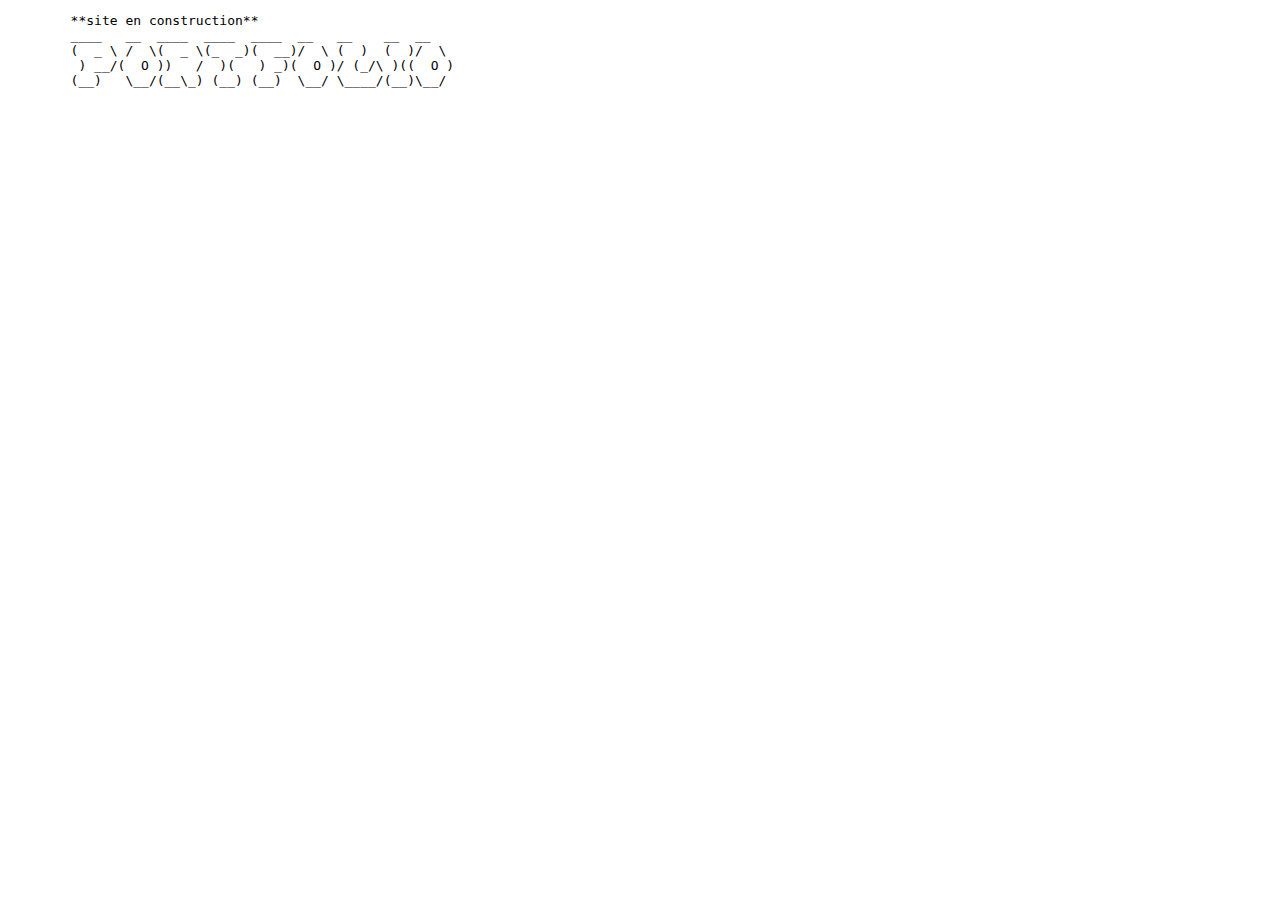
==== index.html @ 84d68420 "Rename github.html to index.html" ====
<!DOCTYPE html>
<html lang="en">
<head>
    <meta charset="UTF-8">
    <meta name="viewport" content="width=device-width, initial-scale=1.0">
    <title>Sarah-B-Evain</title>
</head>
<body>
    <pre>
        **site en construction**
        ____   __  ____  ____  ____  __   __    __  __  
        (  _ \ /  \(  _ \(_  _)(  __)/  \ (  )  (  )/  \ 
         ) __/(  O ))   /  )(   ) _)(  O )/ (_/\ )((  O )
        (__)   \__/(__\_) (__) (__)  \__/ \____/(__)\__/ 
    </pre>
    
</body>
</html>
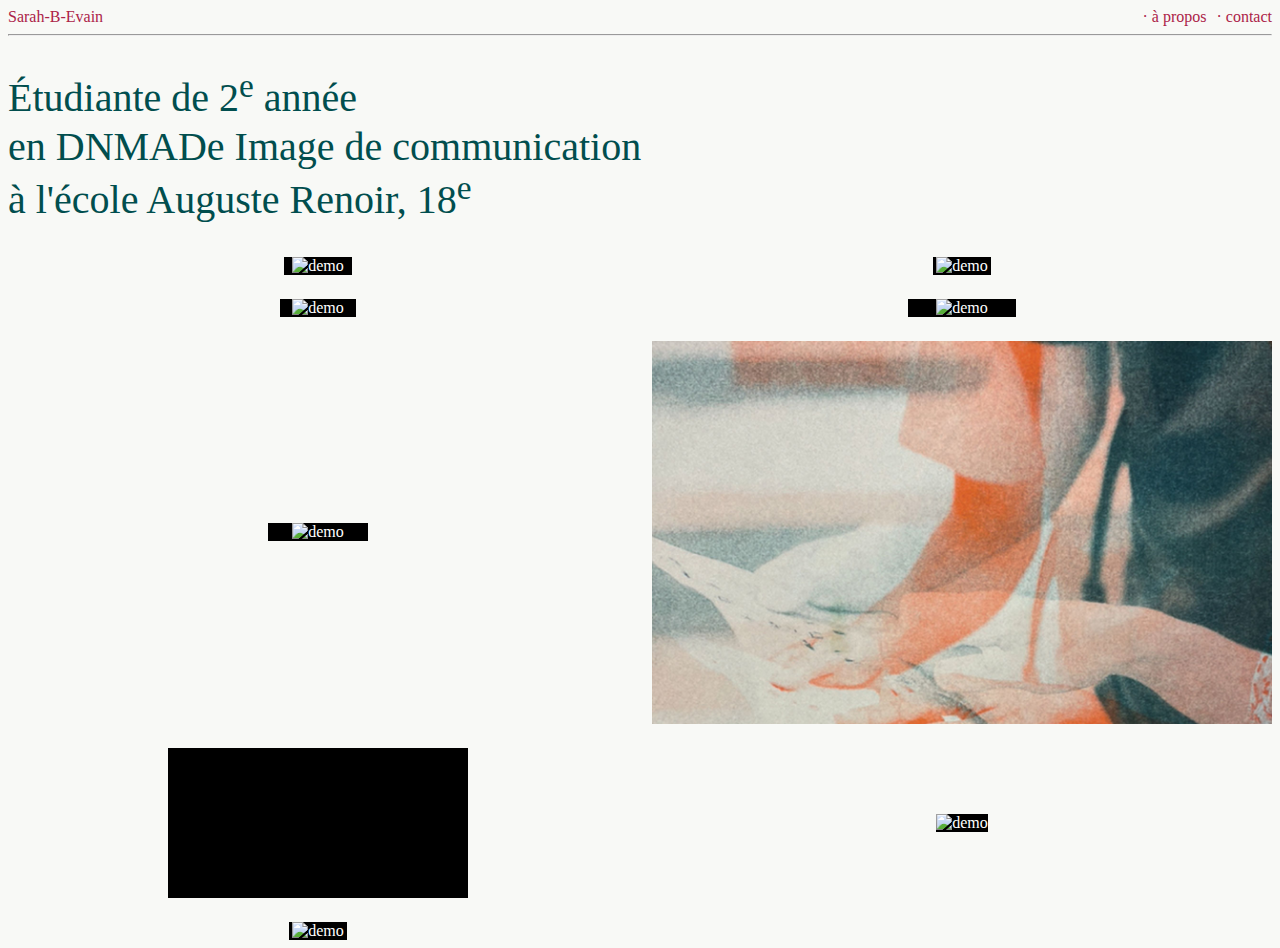
==== commit 14632446: "V1" ====
--- a/index.html
+++ b/index.html
@@ -1,18 +1,80 @@
 <!DOCTYPE html>
-<html lang="en">
+<html lang="fr">
+
 <head>
     <meta charset="UTF-8">
     <meta name="viewport" content="width=device-width, initial-scale=1.0">
-    <title>Sarah-B-Evain</title>
+    <title>Sarah-B-Evain Portfolio</title>
+    <link rel="stylesheet" href="style.css" <link rel="preconnect" href="https://fonts.googleapis.com">
+    <link rel="preconnect" href="https://fonts.gstatic.com" crossorigin>
+    <link href="https://fonts.googleapis.com/css2?family=Libre+Caslon+Display&display=swap" rel="stylesheet">
+    <link href="https://db.onlinewebfonts.com/c/116af611cbcd9e4bada60b4e700430c1?family=Avenir+Light" rel="stylesheet">
+
 </head>
-<body>
-    <pre>
-        **site en construction**
-        ____   __  ____  ____  ____  __   __    __  __  
-        (  _ \ /  \(  _ \(_  _)(  __)/  \ (  )  (  )/  \ 
-         ) __/(  O ))   /  )(   ) _)(  O )/ (_/\ )((  O )
-        (__)   \__/(__\_) (__) (__)  \__/ \____/(__)\__/ 
-    </pre>
-    
+
+<body class="home">
+
+    <header class="header">
+        <a href="/">Sarah-B-Evain</a>
+        <a href="page1.html">· à propos</a>
+        <a href="page2.html">· contact</a>
+    </header>
+
+    <hr>
+
+    <h2>
+        Étudiante de 2<sup>e</sup> année <BR> en DNMADe Image de communication <BR> à l'école Auguste Renoir, 18<sup>e</sup>    
+    </h2>
+
+
+
+
+    <!-- <hr align="center width"="100"> -->
+
+    <div class="grid">
+        <a href="VICE_VERSA.html">
+            <img src="VICE_INTRO_1.jpg" alt="demo">
+            <span>Vice Versa</span>
+        </a>
+
+        <a href="CHOCOLAT.html">
+            <img src="CHOCOLAT_INTRO.jpg" alt="demo">
+            <span>Chocolat</span>
+        </a>
+
+        <a href="BEATMAKERS.html">
+            <img src="CHOCOLAT_INTRO.jpg" alt="demo">
+            <span>Beatmakers</span>
+
+        </a>
+        <a href="URGENCE.html">
+            <img src="CHOCOLAT_INTRO.jpg" alt="demo">
+            <span>Urgence Fanzine</span>
+        </a>
+        <a href="#">
+            <img src="" alt="demo">
+            <span>Sem Paysagiste</span>
+        </a>
+        <a href="#">
+            <img src="img/PHOTO_7.jpg" alt="demo">
+            <span>Log Off</span>
+        </a>
+        <a href="#" class="m a-img-txt">
+            <video src="img/FLEUR_VIDEO.mp4" autoplay muted></video>
+            <span>WorkShop</span>
+        </a>
+        <a href="FOCUS.html">
+            <img src="FOCUS_INTRO.jpg" alt="demo">
+            <span>Focus</span>
+        </a>
+        <a href="GESTE.html">
+            <img src="GEST_INTRO.jpg" alt="demo">
+            <span>Le Geste</span>
+        </a>
+
+
+
+    </div>
 </body>
-</html>
+
+</html>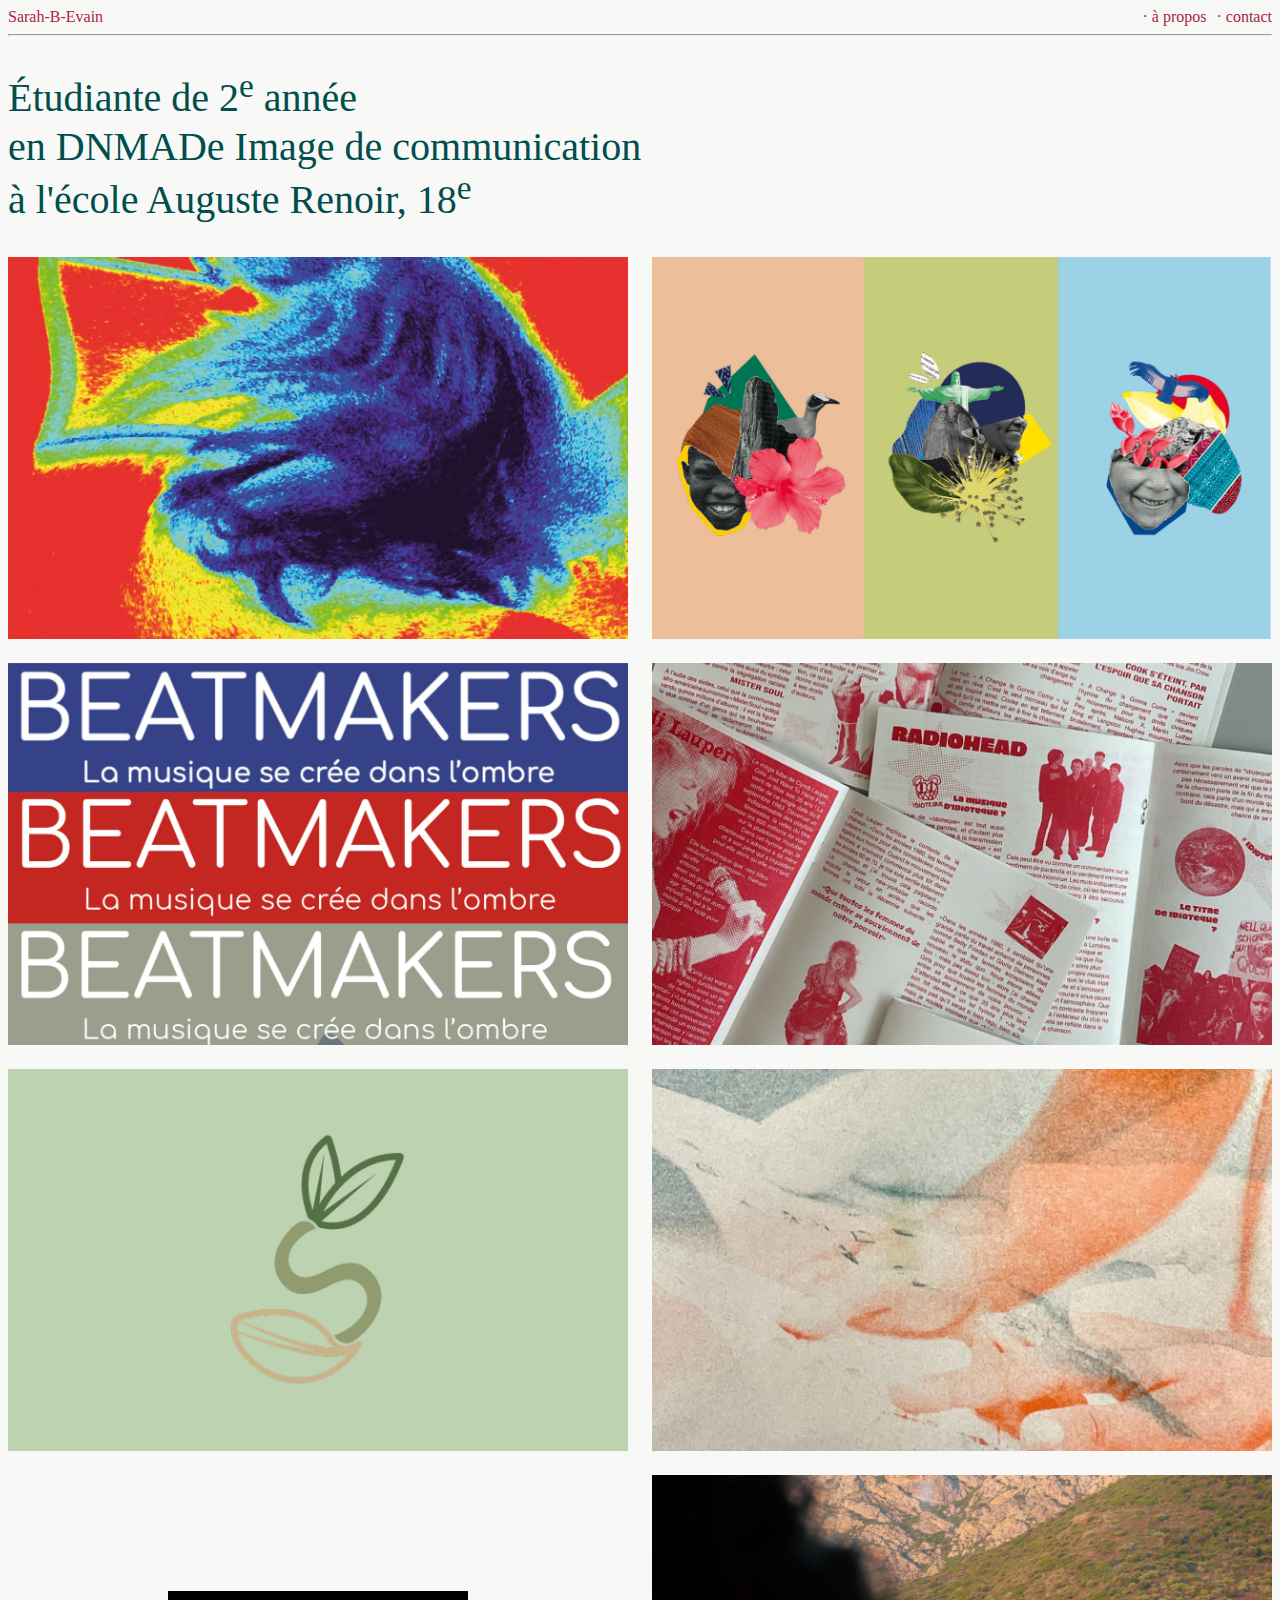
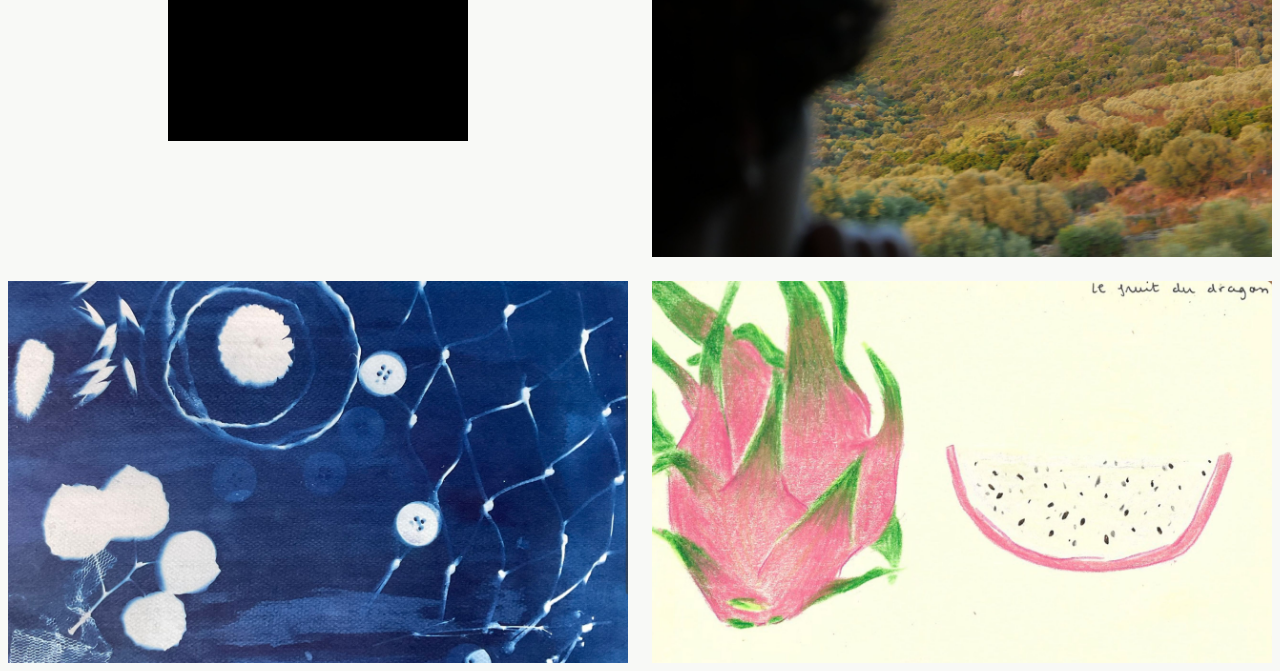
==== commit a1f612e6: "vf" ====
--- a/index.html
+++ b/index.html
@@ -33,44 +33,51 @@
 
     <div class="grid">
         <a href="VICE_VERSA.html">
-            <img src="VICE_INTRO_1.jpg" alt="demo">
+            <img src="VICE_I.jpg" alt="demo">
             <span>Vice Versa</span>
         </a>
 
         <a href="CHOCOLAT.html">
-            <img src="CHOCOLAT_INTRO.jpg" alt="demo">
+            <img src="VICE_II.jpg" alt="demo">
             <span>Chocolat</span>
         </a>
 
         <a href="BEATMAKERS.html">
-            <img src="CHOCOLAT_INTRO.jpg" alt="demo">
+            <img src="VICE_III.jpg" alt="demo">
             <span>Beatmakers</span>
 
         </a>
         <a href="URGENCE.html">
-            <img src="CHOCOLAT_INTRO.jpg" alt="demo">
+            <img src="VICE_IIII.jpg" alt="demo">
             <span>Urgence Fanzine</span>
         </a>
         <a href="#">
-            <img src="" alt="demo">
+            <img src="VICE_IIIII.jpg" alt="demo">
             <span>Sem Paysagiste</span>
         </a>
         <a href="#">
-            <img src="img/PHOTO_7.jpg" alt="demo">
+            <img src="VICE_IIIIII.jpg" alt="demo">
             <span>Log Off</span>
         </a>
         <a href="#" class="m a-img-txt">
-            <video src="img/FLEUR_VIDEO.mp4" autoplay muted></video>
+            <video src="img/FLEUR_VIDEO.mp4" autoplay muted loop></video>
             <span>WorkShop</span>
         </a>
         <a href="FOCUS.html">
-            <img src="FOCUS_INTRO.jpg" alt="demo">
+            <img src="VICE_IIIIIII.jpg" alt="demo">
             <span>Focus</span>
         </a>
         <a href="GESTE.html">
-            <img src="GEST_INTRO.jpg" alt="demo">
+            <img src="VICE_IIIIIIII.jpg" alt="demo">
             <span>Le Geste</span>
         </a>
+
+        <a href="#">
+            <img src="VICE_IIIIIIIII.jpg" alt="demo">
+            <span>Collection</span>
+        </a>
+
+
 
 
 
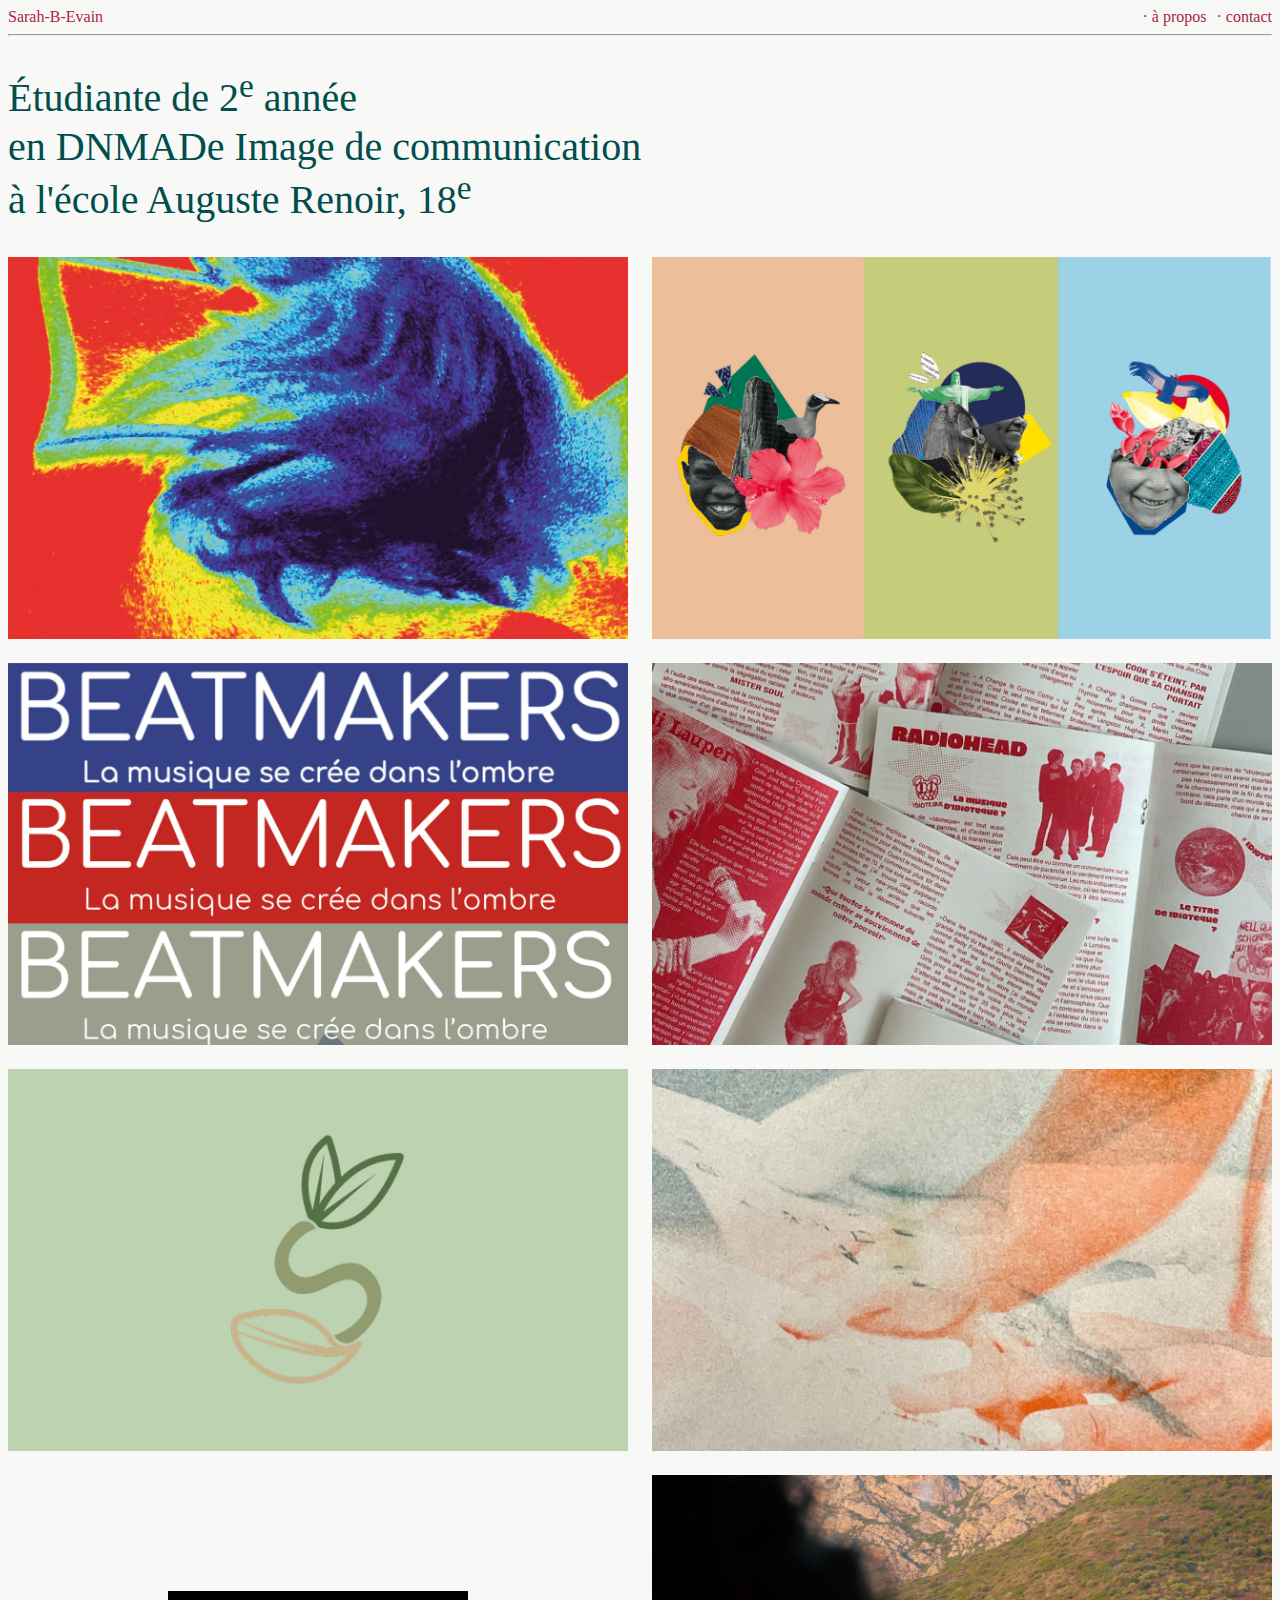
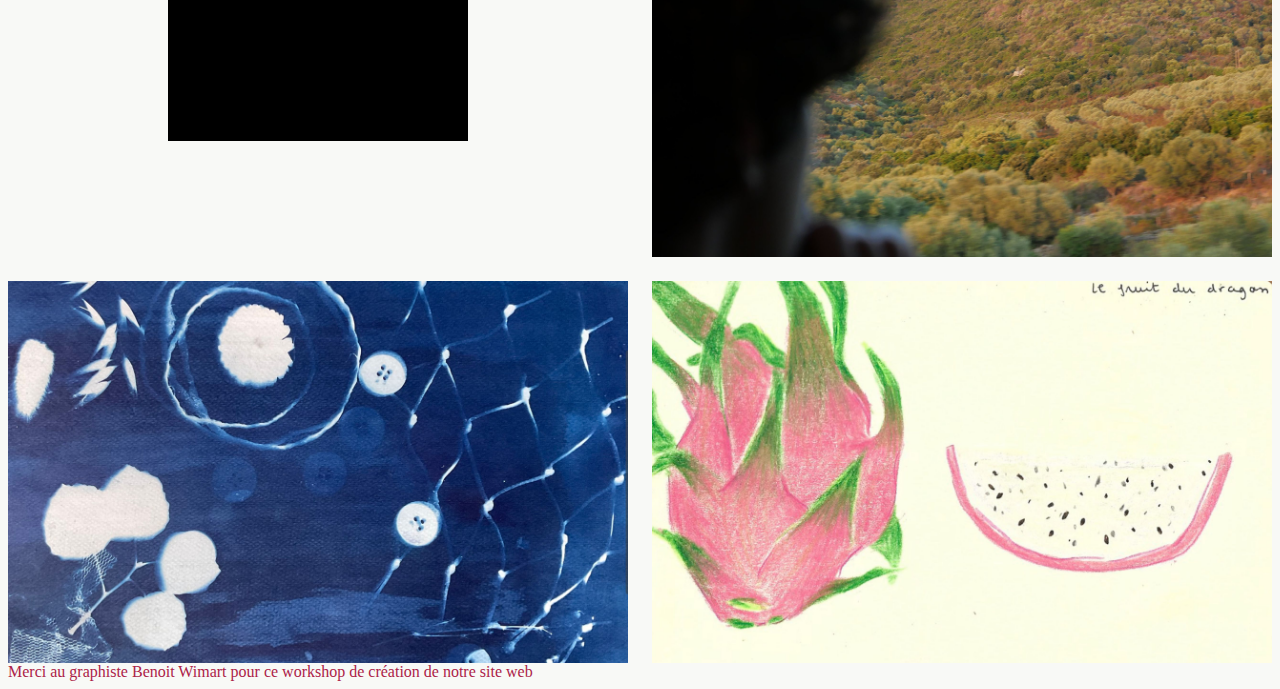
==== commit 5465c71a: "V2" ====
--- a/index.html
+++ b/index.html
@@ -49,19 +49,19 @@
         </a>
         <a href="URGENCE.html">
             <img src="VICE_IIII.jpg" alt="demo">
-            <span>Urgence Fanzine</span>
+            <span>Synfonik</span>
         </a>
-        <a href="#">
+        <a href="SEM.html">
             <img src="VICE_IIIII.jpg" alt="demo">
-            <span>Sem Paysagiste</span>
+            <span>Cultiver les jardins</span>
         </a>
-        <a href="#">
+        <a href="logoff.html">
             <img src="VICE_IIIIII.jpg" alt="demo">
-            <span>Log Off</span>
+            <span>Les pratiques numériques</span>
         </a>
-        <a href="#" class="m a-img-txt">
+        <a href="WORKSHOP.html" class="m a-img-txt">
             <video src="img/FLEUR_VIDEO.mp4" autoplay muted loop></video>
-            <span>WorkShop</span>
+            <span>Une nouvelle flore</span>
         </a>
         <a href="FOCUS.html">
             <img src="VICE_IIIIIII.jpg" alt="demo">
@@ -82,6 +82,7 @@
 
 
     </div>
+    <footer>Merci au graphiste Benoit Wimart pour ce workshop de création de notre site web </footer>
 </body>
 
 </html>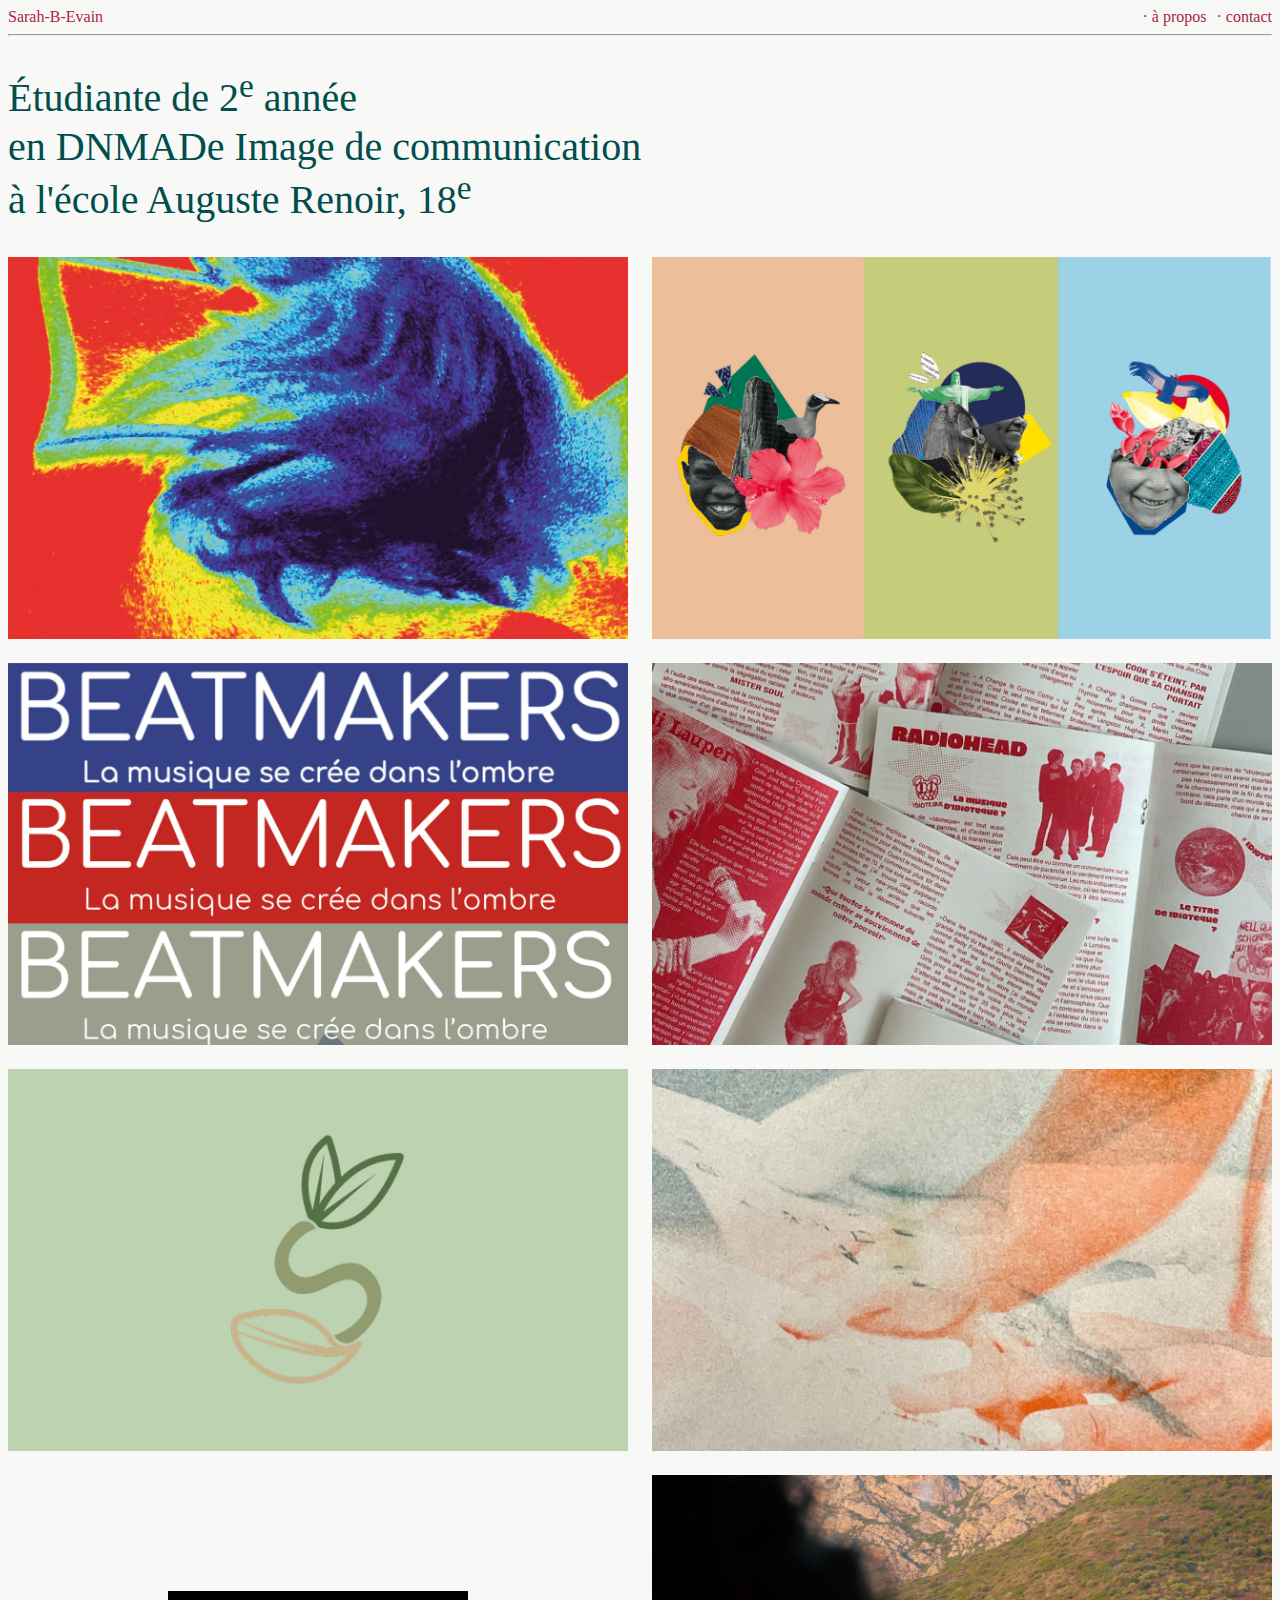
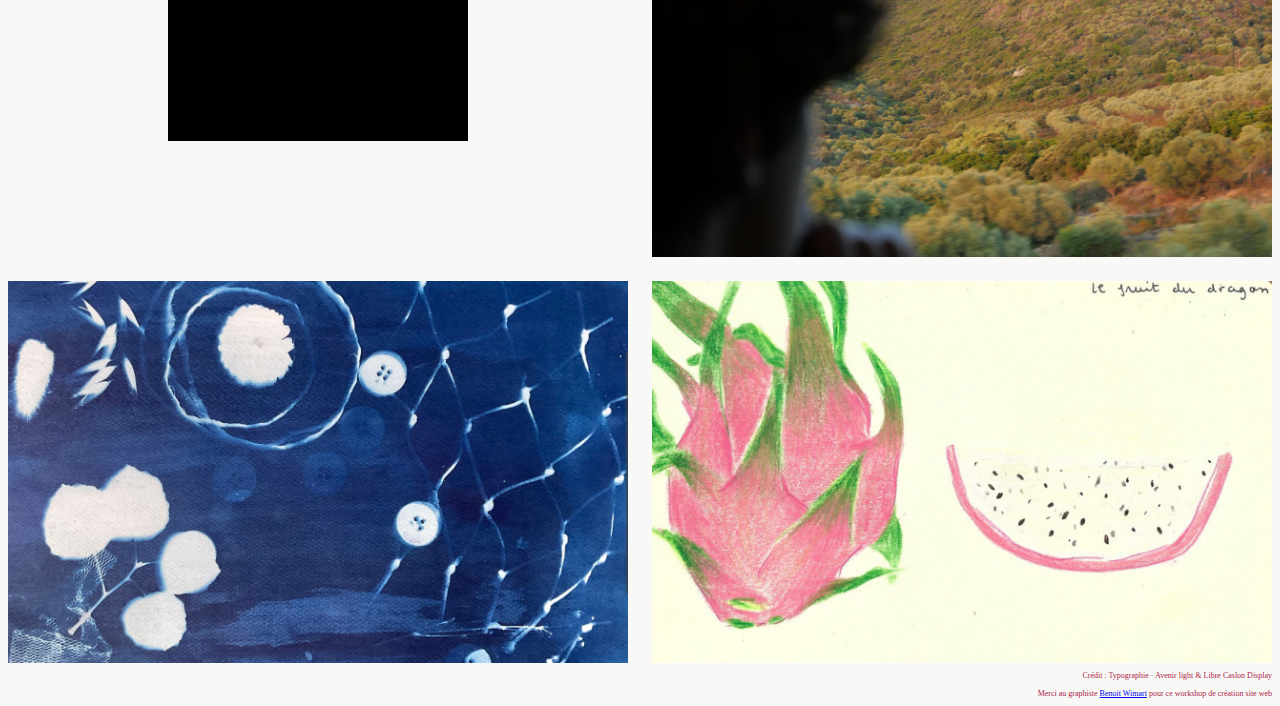
==== commit 5694b5f1: "V3" ====
--- a/index.html
+++ b/index.html
@@ -72,9 +72,9 @@
             <span>Le Geste</span>
         </a>
 
-        <a href="#">
+        <a href="COLLECTION.html">
             <img src="VICE_IIIIIIIII.jpg" alt="demo">
-            <span>Collection</span>
+            <span>Obsessions</span>
         </a>
 
 
@@ -82,7 +82,14 @@
 
 
     </div>
-    <footer>Merci au graphiste Benoit Wimart pour ce workshop de création de notre site web </footer>
+    <h3> Crédit : Typographie · Avenir light & Libre Caslon Display <br>
+        <br>Merci au graphiste 
+        <a href="https://jenseign.com">Benoit Wimart</a> pour ce workshop de création site web
+       </h3>
+    
+
+        
+    </footer>
 </body>
 
 </html>